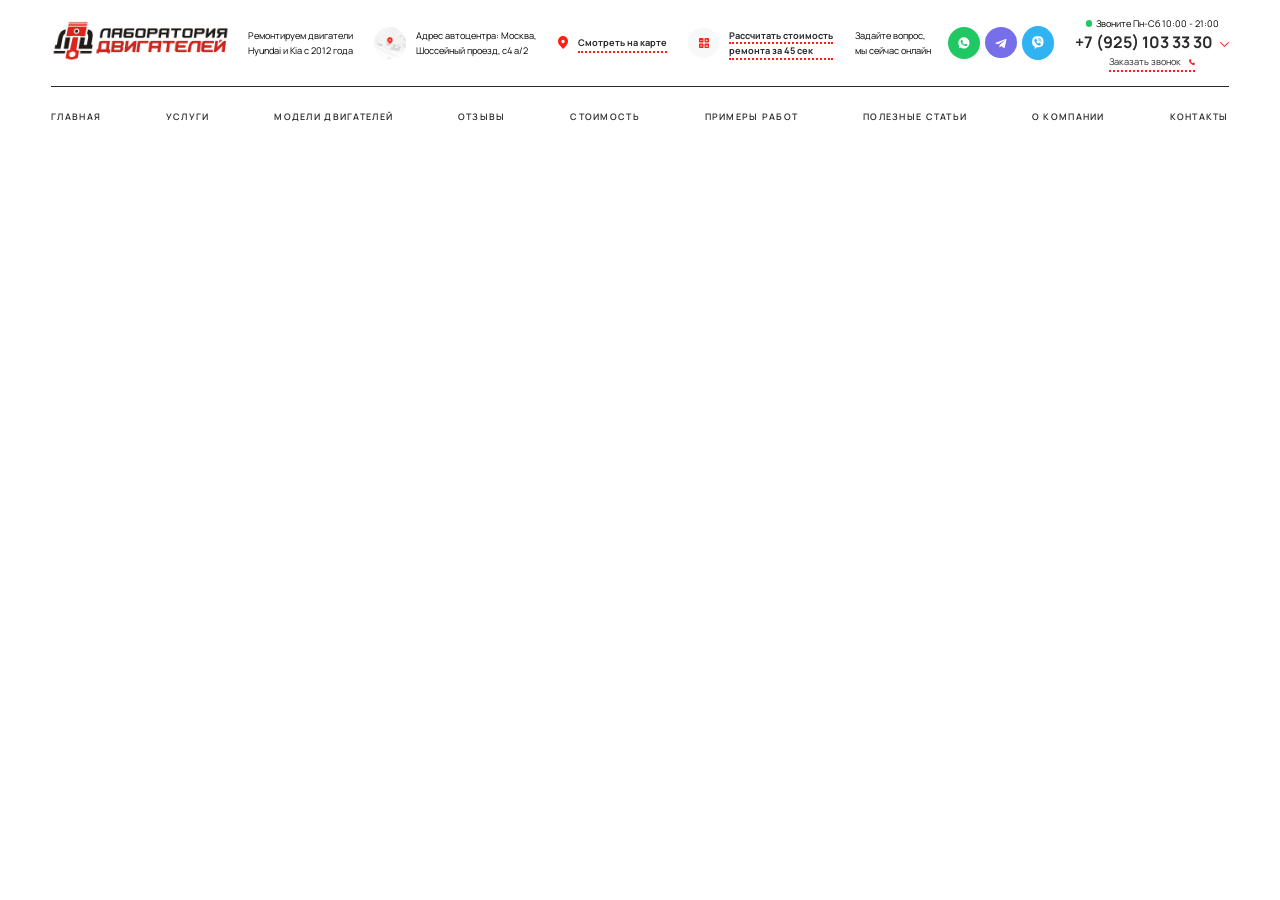
==== src/index.html @ 7bfc5d85 "feat: add header" ====
<!DOCTYPE html>
<html lang="en">
	<head>
		<meta charset="UTF-8" />
		<meta http-equiv="X-UA-Compatible" content="IE=edge" />
		<meta name="viewport" content="width=device-width, initial-scale=1.0" />
		<title>Лаборатория двигателей</title>

		<link rel="preconnect" href="https://fonts.googleapis.com" />
		<link rel="preconnect" href="https://fonts.gstatic.com" crossorigin />
		<link
			href="https://fonts.googleapis.com/css2?family=Manrope:wght@300;400;600;700;800&display=swap"
			rel="stylesheet"
		/>
		<link rel="stylesheet" href="assets/css/styles.css" />
	</head>
	<body>
		<section class="page-wrapper">
			<header class="header">
				<section class="header__top">
					<div class="container">
						<div class="header__top-wrapper">
							<div class="header__logo">
								<a href="/">
									<img src="assets/images/logo.png" alt="Logo" />
								</a>
								<p class="only-desktop">
									Ремонтируем двигатели <br />
									Hyundai и Kia с 2012 года
								</p>
							</div>
							<div class="header__address only-desktop">
								<img src="assets/images/map.png" alt="Address" />
								<p>
									Адрес автоцентра: Москва, <br />
									Шоссейный проезд, с4 а/2
								</p>
							</div>
							<div class="header__map only-desktop">
								<img
									src="assets/images/icons/geolocation.svg"
									alt="Geolocation"
								/>
								<a href="/" class="dots-underline">Смотреть на карте</a>
							</div>
							<div class="header__calculate only-desktop">
								<div>
									<img
										src="assets/images/icons/calculator.svg"
										alt="Calculator"
									/>
								</div>
								<a href="/" class="dots-underline">
									<span class="dots-underline">Рассчитать стоимость</span><br />
									ремонта за 45 сек
								</a>
							</div>
							<div class="header__social only-deskto§">
								<p>
									Задайте вопрос, <br />
									мы сейчас онлайн
								</p>
								<div class="social__links">
									<a href="/" class="social__link social__link-whatsapp">
										<svg
											width="14"
											height="14"
											viewBox="0 0 14 14"
											xmlns="http://www.w3.org/2000/svg"
										>
											<path
												d="M7.17844 0.376953C3.42917 0.376953 0.387085 3.41622 0.387085 7.16203C0.387085 8.66193 0.873029 10.0434 1.69479 11.1683L0.82957 13.7261L3.52794 12.8853C4.58279 13.5563 5.83519 13.9471 7.17844 13.9471C10.9277 13.9471 13.9698 10.9078 13.9698 7.16203C13.9698 3.41622 10.9277 0.376953 7.17844 0.376953ZM10.2877 10.8013C9.05506 11.2946 7.58537 10.817 5.97741 9.59739C4.36945 8.37774 3.31065 6.66075 3.23953 5.38583C3.16842 4.11092 4.20747 3.46754 4.77243 3.47148C5.33739 3.47543 5.95766 5.27926 5.96556 5.55556C5.97346 5.8358 5.27418 6.33314 5.24652 6.56996C5.21887 6.80679 6.19866 7.97513 6.61349 8.2909C7.02436 8.60272 7.87378 9.20268 8.31231 9.14742C8.7469 9.08822 9.0353 8.21591 9.31186 8.16065C9.58841 8.10539 11.0976 8.85534 11.2477 9.04875C11.3979 9.2461 11.3821 10.3671 10.2877 10.8013Z"
											/>
										</svg>
									</a>
									<a href="/" class="social__link social__link-telegram">
										<svg
											width="13"
											height="12"
											viewBox="0 0 13 12"
											xmlns="http://www.w3.org/2000/svg"
										>
											<path
												d="M5.20148 7.81348L4.98922 10.7108C5.29137 10.7108 5.42372 10.5843 5.58104 10.4311L6.99941 9.11012L9.93852 11.2071C10.4779 11.499 10.8575 11.3458 11.0023 10.723L12.9326 1.91417C13.1049 1.14057 12.6454 0.836486 12.121 1.02867L0.779073 5.25914C0.00496463 5.55107 0.0174502 5.97193 0.646725 6.16168L3.54589 7.03988L10.2806 2.93348C10.5978 2.72913 10.8849 2.84104 10.6477 3.04782L5.20148 7.81348Z"
											/>
										</svg>
									</a>
									<a href="/" class="social__link social__link-viber">
										<svg
											width="13"
											height="15"
											viewBox="0 0 13 15"
											fill="none"
											xmlns="http://www.w3.org/2000/svg"
										>
											<path
												d="M7.99669 0.376953H5.15514C2.40441 0.376953 0.185669 2.6213 0.185669 5.40704V7.56279C0.185669 9.50854 1.28855 11.2771 3.02722 12.104V14.5124C3.02722 14.6338 3.13751 14.7453 3.27699 14.7453C3.33213 14.7453 3.39701 14.7224 3.44242 14.6797L5.49574 12.5896H7.99669C10.7507 12.5896 12.9694 10.3453 12.9694 7.55951V5.40376C12.9694 2.6213 10.7507 0.376953 7.99669 0.376953ZM9.86511 9.80385L9.15472 10.5224C8.38919 11.2738 6.42346 10.4109 4.68479 8.62262C2.94612 6.83436 2.17411 4.80986 2.9072 4.05846L3.61759 3.33988C3.90304 3.0741 4.35068 3.08723 4.63289 3.36285L5.66117 4.44565C5.92391 4.73439 5.92391 5.16423 5.63846 5.45298C5.56061 5.53172 5.47303 5.57438 5.37572 5.62032C5.01566 5.73188 4.83076 6.08297 4.91834 6.45046C5.09351 7.2478 6.0861 8.242 6.8419 8.43887C7.19223 8.52746 7.55229 8.32731 7.67231 7.98607C7.79233 7.6317 8.18483 7.43482 8.55786 7.55623C8.66815 7.58904 8.75573 7.66779 8.84332 7.73341L9.87159 8.81621C10.1279 9.07543 10.1279 9.51839 9.86511 9.80385ZM7.21169 3.79269C7.13384 3.79269 7.06897 3.79269 7.00409 3.81566C6.88407 3.83862 6.75432 3.73691 6.74135 3.59581C6.72837 3.45472 6.8192 3.34316 6.94895 3.33004C7.03653 3.30707 7.12411 3.30707 7.21169 3.30707C8.52218 3.30707 9.57317 4.38987 9.59263 5.69579C9.59263 5.78438 9.59263 5.87297 9.56992 5.96156C9.54722 6.08297 9.4499 6.19453 9.30718 6.17156C9.16445 6.14859 9.07687 6.05016 9.09957 5.90578C9.09957 5.82703 9.12228 5.76141 9.12228 5.69579C9.11255 4.65564 8.25944 3.79269 7.21169 3.79269ZM8.63247 5.71547C8.60976 5.83688 8.51245 5.94844 8.36972 5.92547C8.25944 5.9025 8.16212 5.81391 8.16212 5.71547C8.16212 5.19704 7.73719 4.76392 7.22143 4.76392C7.10141 4.78689 6.97166 4.67533 6.95868 4.54408C6.93597 4.42268 7.04626 4.29143 7.16628 4.27831H7.19872C8.0194 4.27831 8.63247 4.91814 8.63247 5.71547ZM10.4457 6.47671C10.423 6.59812 10.303 6.68671 10.183 6.67687C10.063 6.66702 9.9754 6.53249 9.98513 6.41109C9.98513 6.38812 9.98513 6.38812 9.98513 6.37828C10.0403 6.16828 10.063 5.94844 10.063 5.71547C10.063 4.13393 8.78493 2.84114 7.22143 2.84114C7.14358 2.84114 7.0787 2.84114 7.01382 2.84114C6.89381 2.86411 6.76405 2.75255 6.76405 2.6213C6.74135 2.49989 6.85164 2.36864 6.97166 2.36864C7.05924 2.36864 7.14682 2.34568 7.22143 2.34568C9.04767 2.34568 10.5431 3.84847 10.5431 5.70563C10.5333 5.95828 10.5009 6.2339 10.4457 6.47671Z"
											/>
										</svg>
									</a>
								</div>
							</div>
							<div class="header__contacts">
								<p><span></span>Звоните Пн-Сб 10:00 - 21:00</p>
								<div class="header__contacts-phone">
									<a href="tel:+79251033330">+7 (925) 103 33 30</a>
									<button class="header__contacts-dropdown">
										<img
											src="assets/images/icons/dropdown-arrow.svg"
											alt="Dropdown"
										/>
									</button>
								</div>
								<a href="/" class="dots-underline">
									Заказать звонок
									<img src="assets/images/icons/phone.svg" alt="Phone" />
								</a>
							</div>
						</div>
					</div>
				</section>
				<section class="header__bottom">
					<div class="container">
						<nav class="header__nav">
							<ul class="header__menu">
								<li class="header__menu-item">
									<a class="header__menu-link" href="/">Главная</a>
								</li>
								<li class="header__menu-item">
									<a class="header__menu-link" href="/">Услуги</a>
								</li>
								<li class="header__menu-item">
									<a class="header__menu-link" href="/">Модели двигателей</a>
								</li>
								<li class="header__menu-item">
									<a class="header__menu-link" href="/">Отзывы</a>
								</li>
								<li class="header__menu-item">
									<a class="header__menu-link" href="/">Стоимость</a>
								</li>
								<li class="header__menu-item">
									<a class="header__menu-link" href="/">Примеры работ</a>
								</li>
								<li class="header__menu-item">
									<a class="header__menu-link" href="/">Полезные статьи</a>
								</li>
								<li class="header__menu-item">
									<a class="header__menu-link" href="/">О компании</a>
								</li>
								<li class="header__menu-item">
									<a class="header__menu-link" href="/">Контакты</a>
								</li>
							</ul>
						</nav>
					</div>
				</section>
			</header>
		</section>
	</body>
</html>
---- src/assets/css/styles.css ----
:root {
	--dark-color: #2a2a2a;
	--red-color: #fd2016;
	--white-color: #ffffff;
}

* {
	box-sizing: border-box;
}

body {
	margin: 0;
	padding: 0;
	font-size: 16px;
	font-family: 'Manrope', sans-serif;
}

.container {
	max-width: 92vw;
	margin: 0 auto;
}

a {
	text-decoration: none;
	color: var(--dark-color);
}

.dots-underline {
	position: relative;
	width: fit-content;
	height: 100%;
}

.dots-underline:after {
	content: '';
	position: absolute;
	transition: 0.3s ease-in-out;
	inset: 0;
	width: 100%;
	height: 100%;
	border-bottom: 0.17vw dotted var(--red-color);
}

a:hover.dots-underline:after {
	width: 60%;
}

/* Header */
.header {
	background-color: var(--white-color);
}

.header__top-wrapper,
.header__nav {
	padding: 1.25vw 0;
}

.header__top-wrapper {
	display: flex;
	justify-content: space-between;
	align-items: center;
	border-bottom: 0.05vw solid var(--dark-color);
}

.header__logo,
.header__address,
.header__map,
.header__calculate,
.header__social,
.header__contacts {
	display: flex;
	align-items: center;
	font-size: 0.72vw;
	line-height: 1.2vw;
}

.header__logo,
.header__social {
	gap: 1.35vw;
}

.header__address,
.header__map,
.header__calculate {
	gap: 0.8vw;
}

.header__contacts .header__contacts-phone a {
	font-size: 1.25vw;
}

.header__logo a img {
	width: 14vw;
}

.header__address img {
	width: 2.5vw;
}

.header__map img,
.header__calculate div img {
	width: 0.8vw;
}

.header__map a,
.header__calculate a {
	font-weight: 700;
}

.header__contacts {
	display: flex;
	flex-direction: column;
	align-items: center;
	gap: 0.3vw;
}

.header__contacts p {
	margin: 0;
	display: flex;
	gap: 0.3vw;
	align-items: center;
}

.header__contacts p span {
	display: block;
	width: 0.5vw;
	height: 0.5vw;
	border-radius: 50%;
	background-color: #20c863;
	animation: pulse 1s infinite;
}

@keyframes pulse {
	0% {
		opacity: 1;
	}
	50% {
		opacity: 0.5;
	}
	100% {
		opacity: 1;
	}
}

.header__contacts > a {
	display: flex;
	align-items: center;
	gap: 0.6vw;
}

.header__contacts > a img {
	width: 0.5vw;
}

.header__contacts .header__contacts-phone {
	display: flex;
	align-items: center;
	gap: 0.5vw;
	font-weight: 700;
}

.header__contacts .header__contacts-dropdown {
	outline: none;
	border: none;
	background: transparent;
	cursor: pointer;
	margin: 0;
	padding: 0;
}

.header__contacts .header__contacts-dropdown img {
	width: 0.7vw;
	height: 100%;
}

.social__links {
	display: flex;
	align-items: center;
	gap: 0.4vw;
}

.social__link svg {
	fill: var(--white-color);
	width: 0.9vw;
	height: auto;
}

.social__link,
.header__calculate div {
	transition: 0.3s ease-in-out;
	display: flex;
	justify-content: center;
	align-items: center;
	padding: 0.8vw;
	border-radius: 50%;
}

.header__calculate div {
	background-color: #f8f8f8;
}

.social__link-whatsapp:hover {
	background-color: #40ad6c;
}

.social__link-whatsapp {
	background-color: #20c863;
}

.social__link-viber:hover {
	background-color: #2f95c8;
}

.social__link-viber {
	background-color: #2fb3f3;
}

.social__link-telegram:hover {
	background-color: #6059c3;
}

.social__link-telegram {
	background-color: #776ee9;
}

.header__menu {
	display: flex;
	justify-content: space-between;
	align-items: center;
	margin: 0;
	padding: 0;
	list-style: none;
}

.header__menu-link {
	text-transform: uppercase;
	font-size: 0.7vw;
	font-weight: 600;
	letter-spacing: 0.1vw;
	transition: 0.3s ease-in-out;
	color: var(--dark-color);
}

.header__menu-link:hover {
	color: var(--red-color);
}

@media screen and (max-width: 768px) {
	.only-desktop {
		display: none;
	}
}
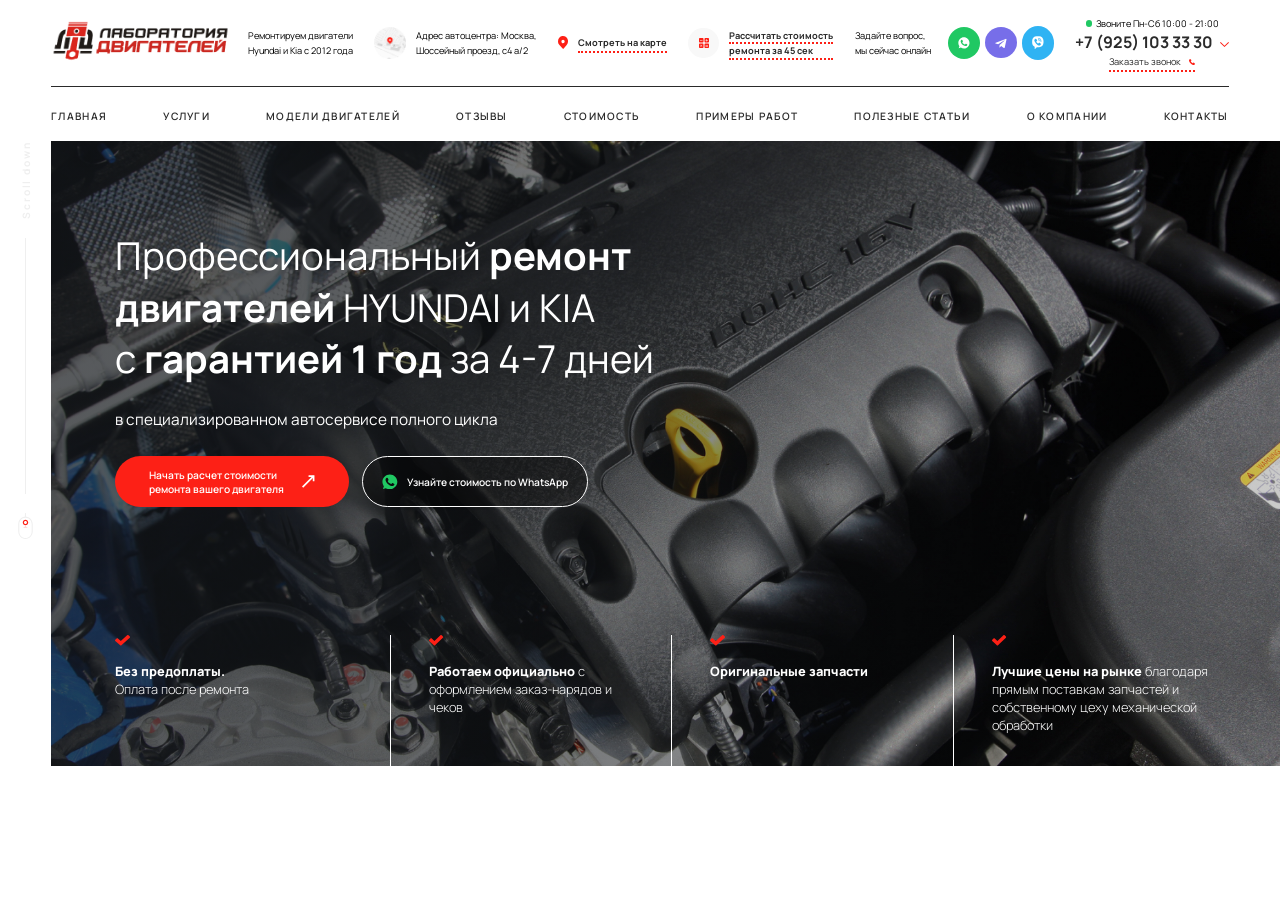
==== commit 55ed86a6: "feat: add hero, advantages" ====
--- a/src/index.html
+++ b/src/index.html
@@ -155,6 +155,94 @@
 					</div>
 				</section>
 			</header>
+			<main class="main">
+				<section class="hero">
+					<div class="hero__left">
+						<p>Scroll down</p>
+						<span></span>
+						<div class="hero__left-img">
+							<img src="assets/images/icons/mouse.svg" alt="Mouse" />
+						</div>
+					</div>
+					<div class="hero__right">
+						<div class="container">
+							<div class="hero__wrapper">
+								<h2 class="hero__title">
+									Профессиональный <span>ремонт <br />двигателей</span> HYUNDAI
+									и KIA<br />
+									с <span>гарантией 1 год</span> за 4-7 дней
+								</h2>
+								<p class="hero__subtitle">
+									в специализированном автосервисе полного цикла
+								</p>
+								<div class="hero__btns">
+									<a class="btn hero__btn" href="/">
+										Начать расчет стоимости <br />
+										ремонта вашего двигателя
+										<img src="assets/images/icons/arrow.svg" alt="Arrow" />
+									</a>
+									<a class="btn hero__btn" href="/">
+										<svg
+											width="14"
+											height="14"
+											class="hero__btn-whatsapp"
+											viewBox="0 0 14 14"
+											xmlns="http://www.w3.org/2000/svg"
+										>
+											<path
+												d="M7.17844 0.376953C3.42917 0.376953 0.387085 3.41622 0.387085 7.16203C0.387085 8.66193 0.873029 10.0434 1.69479 11.1683L0.82957 13.7261L3.52794 12.8853C4.58279 13.5563 5.83519 13.9471 7.17844 13.9471C10.9277 13.9471 13.9698 10.9078 13.9698 7.16203C13.9698 3.41622 10.9277 0.376953 7.17844 0.376953ZM10.2877 10.8013C9.05506 11.2946 7.58537 10.817 5.97741 9.59739C4.36945 8.37774 3.31065 6.66075 3.23953 5.38583C3.16842 4.11092 4.20747 3.46754 4.77243 3.47148C5.33739 3.47543 5.95766 5.27926 5.96556 5.55556C5.97346 5.8358 5.27418 6.33314 5.24652 6.56996C5.21887 6.80679 6.19866 7.97513 6.61349 8.2909C7.02436 8.60272 7.87378 9.20268 8.31231 9.14742C8.7469 9.08822 9.0353 8.21591 9.31186 8.16065C9.58841 8.10539 11.0976 8.85534 11.2477 9.04875C11.3979 9.2461 11.3821 10.3671 10.2877 10.8013Z"
+											/>
+										</svg>
+										Узнайте стоимость по WhatsApp
+									</a>
+								</div>
+
+								<ul class="hero__advantages">
+									<li class="hero__advantage">
+										<img
+											src="assets/images/icons/checkmark.svg"
+											alt="CheckMark"
+										/>
+										<p class="hero__advantage-text">
+											<span>Без предоплаты.</span><br />Оплата после ремонта
+										</p>
+									</li>
+									<li class="hero__advantage">
+										<img
+											src="assets/images/icons/checkmark.svg"
+											alt="CheckMark"
+										/>
+										<p class="hero__advantage-text">
+											<span>Работаем официально</span> с оформлением
+											заказ-нарядов и чеков
+										</p>
+									</li>
+									<li class="hero__advantage">
+										<img
+											src="assets/images/icons/checkmark.svg"
+											alt="CheckMark"
+										/>
+										<p class="hero__advantage-text">
+											<span>Оригинальные запчасти</span>
+										</p>
+									</li>
+									<li class="hero__advantage">
+										<img
+											src="assets/images/icons/checkmark.svg"
+											alt="CheckMark"
+										/>
+										<p class="hero__advantage-text">
+											<span>Лучшие цены на рынке</span> благодаря прямым
+											поставкам запчастей и собственному цеху механической
+											обработки
+										</p>
+									</li>
+								</ul>
+							</div>
+						</div>
+					</div>
+				</section>
+			</main>
 		</section>
 	</body>
 </html>
--- a/src/assets/css/styles.css
+++ b/src/assets/css/styles.css
@@ -45,6 +45,23 @@
 	width: 60%;
 }
 
+.btn {
+	display: inline-block;
+	font-weight: 600;
+	font-size: 0.8vw;
+	height: inherit;
+	padding: 1.3vw 2.6vw;
+	background-color: var(--red-color);
+	color: var(--white-color);
+	border-radius: 2.5vw;
+	border: 1px solid transparent;
+	transition: 0.3s ease-in-out;
+}
+
+.btn:hover {
+	background-color: #d42118;
+}
+
 /* Header */
 .header {
 	background-color: var(--white-color);
@@ -234,7 +251,7 @@
 
 .header__menu-link {
 	text-transform: uppercase;
-	font-size: 0.7vw;
+	font-size: 0.8vw;
 	font-weight: 600;
 	letter-spacing: 0.1vw;
 	transition: 0.3s ease-in-out;
@@ -250,3 +267,214 @@
 		display: none;
 	}
 }
+
+/* Main */
+
+/* Hero */
+.hero {
+	display: flex;
+	justify-content: space-between;
+}
+
+.hero__left {
+	width: calc(100vw - 96vw);
+	display: flex;
+	flex-direction: column;
+	align-items: center;
+	gap: 1.5vw;
+}
+
+.hero__left p {
+	font-size: 0.8vw;
+	letter-spacing: 0.15vw;
+	font-weight: 700;
+	color: #efefef;
+	writing-mode: vertical-lr;
+	transform: rotateZ(180deg);
+}
+
+.hero__left > span {
+	height: 20vw;
+	width: 0.1vw;
+	background-color: #efefef;
+}
+
+.hero__left-img {
+	position: relative;
+}
+
+.hero__left img {
+	width: 1.2vw;
+	height: auto;
+}
+
+.hero__left-img::before {
+	content: '';
+	display: block;
+	position: absolute;
+	background: #000;
+	background: url('../images/icons/mouse-scroll.svg');
+	background-size: contain;
+	top: 0.8vw;
+	left: 0.6vw;
+	transform: translate(-50%, -50%);
+	width: 0.6vw;
+	height: 0.6vw;
+	z-index: 10;
+	animation: mouseScroll 2.5s infinite;
+}
+
+@keyframes mouseScroll {
+	0% {
+		top: 0.8vw;
+	}
+	50% {
+		top: 1.5vw;
+	}
+	100% {
+		top: 0.8vw;
+	}
+}
+
+.hero__right {
+	width: 96vw;
+	height: auto;
+	background: url('../images/bg.jpg');
+	background-attachment: center center;
+	background-repeat: no-repeat;
+	background-size: 100% 100%;
+	background-position: 50% 50%;
+	padding-top: 7vw;
+	padding-left: 5vw;
+	padding-right: 4vw;
+	position: relative;
+}
+
+.hero__right::before {
+	content: '';
+	position: absolute;
+	width: 100%;
+	height: 100%;
+	top: 0;
+	left: 0;
+	background: linear-gradient(
+		270deg,
+		rgba(22, 26, 30, 0) 0%,
+		rgba(22, 26, 30, 0.6375) 79.17%
+	);
+	z-index: 5;
+}
+
+.hero__wrapper {
+	position: relative;
+	z-index: 10;
+	color: var(--white-color);
+}
+
+.hero__title {
+	font-size: 3vw;
+	line-height: 4vw;
+	font-weight: 400;
+	margin: 0;
+}
+
+.hero__title span {
+	font-weight: 700;
+}
+
+.hero__subtitle {
+	font-size: 1.2vw;
+	margin-top: 2vw;
+}
+
+.hero__btns {
+	display: flex;
+	align-items: center;
+	height: 4vw;
+	margin-top: 2vw;
+	margin-bottom: 10vw;
+	gap: 1vw;
+}
+
+.hero__btn {
+	display: flex;
+	justify-content: center;
+	align-items: center;
+	gap: 0.7vw;
+}
+
+.hero__btn:nth-child(1) {
+	gap: 1.4vw;
+}
+
+.hero__btn:nth-child(1) img {
+	transition: 0.3s ease-in-out;
+	width: 1vw;
+	height: auto;
+}
+
+.hero__btn:nth-child(1):hover img {
+	transform: rotateZ(45deg);
+}
+
+.hero__btn:nth-child(2) {
+	padding: 1.3vw 1.5vw;
+	background-color: rgba(0, 0, 0, 0.45);
+	border-color: var(--white-color);
+}
+
+.hero__btn:nth-child(2):hover {
+	background-color: var(--white-color);
+	color: var(--dark-color);
+}
+
+.hero__btn-whatsapp {
+	width: 1.2vw;
+	height: auto;
+	fill: #20c863;
+}
+
+.hero__advantages {
+	display: -webkit-flex;
+	display: -ms-flexbox;
+	display: flex;
+	justify-content: space-between;
+	list-style: none;
+	margin: 0;
+	padding: 0;
+}
+
+.hero__advantage {
+	width: calc(100vw / 4);
+	padding: 0 3vw 2.5vw 3vw;
+	display: flex;
+	flex-direction: column;
+	align-items: start;
+	justify-content: start;
+	gap: 1.2vw;
+	border-right: 0.05vw solid var(--white-color);
+}
+
+.hero__advantage:first-child {
+	padding: 0 3vw 2.5vw 0;
+}
+
+.hero__advantage:last-child {
+	padding: 0 0vw 2.5vw 3vw;
+	border-right: none;
+}
+
+.hero__advantage img {
+	width: 1.2vw;
+	height: auto;
+}
+
+.hero__advantage-text {
+	margin: 0;
+	font-weight: 300;
+	font-size: 1vw;
+}
+
+.hero__advantage-text span {
+	font-weight: 800;
+}
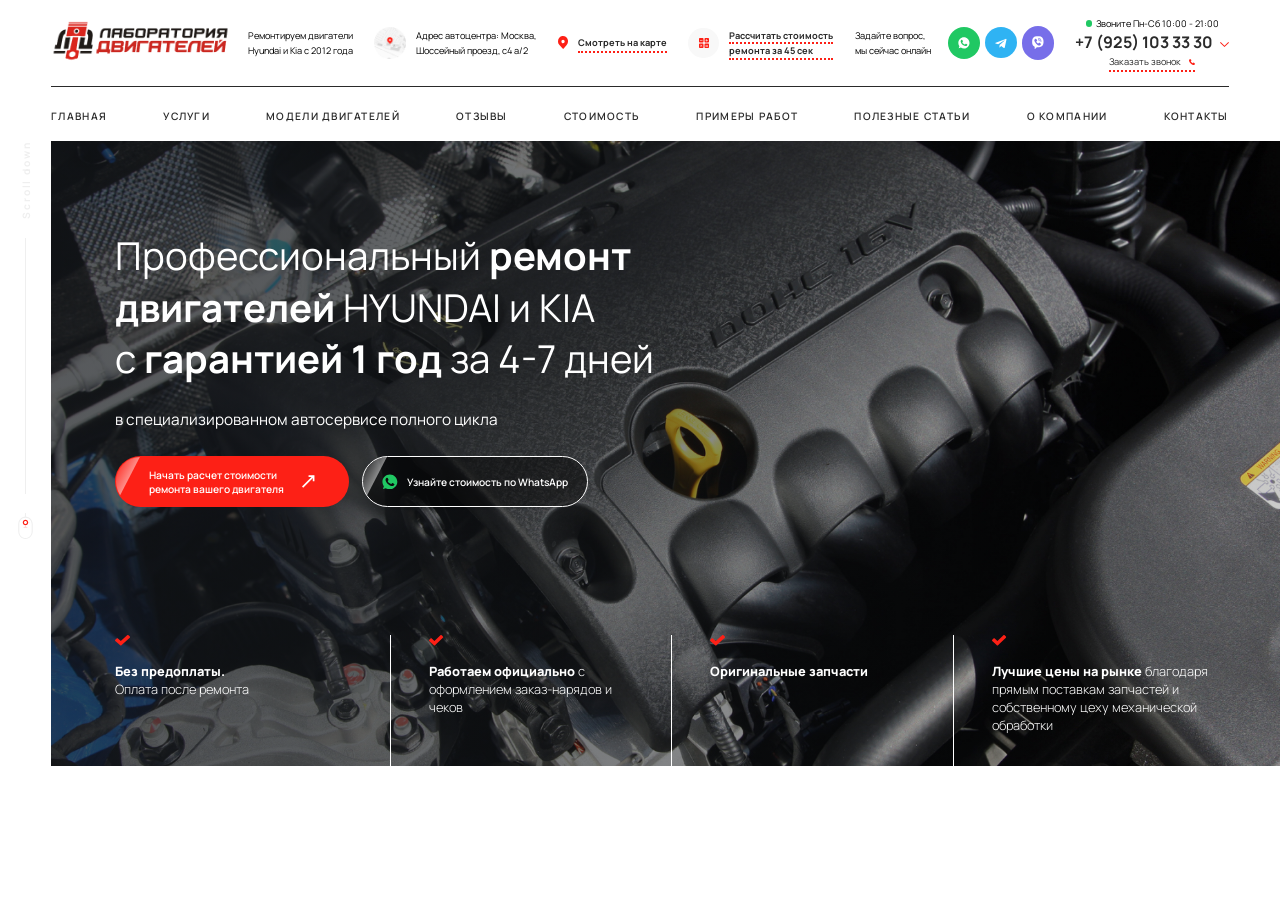
==== commit 99c5c034: "feat: add call popup, popup map" ====
--- a/src/index.html
+++ b/src/index.html
@@ -1,5 +1,5 @@
 <!DOCTYPE html>
-<html lang="en">
+<html>
 	<head>
 		<meta charset="UTF-8" />
 		<meta http-equiv="X-UA-Compatible" content="IE=edge" />
@@ -14,6 +14,7 @@
 		/>
 		<link rel="stylesheet" href="assets/css/styles.css" />
 	</head>
+
 	<body>
 		<section class="page-wrapper">
 			<header class="header">
@@ -41,7 +42,29 @@
 									src="assets/images/icons/geolocation.svg"
 									alt="Geolocation"
 								/>
-								<a href="/" class="dots-underline">Смотреть на карте</a>
+								<a id="mapBtn" class="dots-underline">Смотреть на карте</a>
+								<div class="header__map-widget" id="map">
+									<div class="widget__header">
+										<span id="mapCloseBtn">
+											<svg
+												width="20"
+												height="20"
+												viewBox="0 0 20 20"
+												xmlns="http://www.w3.org/2000/svg"
+											>
+												<path
+													fill-rule="evenodd"
+													clip-rule="evenodd"
+													d="M9.99992 12.2528L2.481 19.9998L0 17.4436L7.51892 9.69651L0.589098 2.55644L3.07009 0.000175111L9.99992 7.14025L16.9299 0L19.4109 2.55627L12.4809 9.69651L20 17.4437L17.519 20L9.99992 12.2528Z"
+												/>
+											</svg>
+										</span>
+									</div>
+									<iframe
+										src="https://yandex.ru/map-widget/v1/?um=constructor%3Aea94e3aef2bd9eeb8f4df17bbbcf321e03212c43d3617fabdc70cd99a6b3a6f3&amp;source=constructor"
+										frameborder="0"
+									></iframe>
+								</div>
 							</div>
 							<div class="header__calculate only-desktop">
 								<div>
@@ -55,13 +78,17 @@
 									ремонта за 45 сек
 								</a>
 							</div>
-							<div class="header__social only-deskto§">
+							<div class="header__social only-desktop">
 								<p>
 									Задайте вопрос, <br />
 									мы сейчас онлайн
 								</p>
-								<div class="social__links">
-									<a href="/" class="social__link social__link-whatsapp">
+								<div class="social__links only-desktop">
+									<a
+										href="https://www.whatsapp.com/?lang=ru"
+										target="_blank"
+										class="social__link social__link-whatsapp"
+									>
 										<svg
 											width="14"
 											height="14"
@@ -73,7 +100,11 @@
 											/>
 										</svg>
 									</a>
-									<a href="/" class="social__link social__link-telegram">
+									<a
+										href="https://web.telegram.org/"
+										class="social__link social__link-telegram"
+										target="_blank"
+									>
 										<svg
 											width="13"
 											height="12"
@@ -85,7 +116,11 @@
 											/>
 										</svg>
 									</a>
-									<a href="/" class="social__link social__link-viber">
+									<a
+										href="https://www.viber.com/ru/"
+										class="social__link social__link-viber"
+										target="_blank"
+									>
 										<svg
 											width="13"
 											height="15"
@@ -104,14 +139,14 @@
 								<p><span></span>Звоните Пн-Сб 10:00 - 21:00</p>
 								<div class="header__contacts-phone">
 									<a href="tel:+79251033330">+7 (925) 103 33 30</a>
-									<button class="header__contacts-dropdown">
+									<button class="header__contacts-dropdown only-desktop">
 										<img
 											src="assets/images/icons/dropdown-arrow.svg"
 											alt="Dropdown"
 										/>
 									</button>
 								</div>
-								<a href="/" class="dots-underline">
+								<a id="callPopupBtn" class="dots-underline">
 									Заказать звонок
 									<img src="assets/images/icons/phone.svg" alt="Phone" />
 								</a>
@@ -181,7 +216,11 @@
 										ремонта вашего двигателя
 										<img src="assets/images/icons/arrow.svg" alt="Arrow" />
 									</a>
-									<a class="btn hero__btn" href="/">
+									<a
+										class="btn hero__btn"
+										href="https://www.viber.com/ru/"
+										target="_blank"
+									>
 										<svg
 											width="14"
 											height="14"
@@ -243,6 +282,63 @@
 					</div>
 				</section>
 			</main>
+
+			<div id="callPopup" class="call-popup">
+				<div class="call-popup__form">
+					<div class="call-popup__close">
+						<span id="callPopupCloseBtn">
+							<svg
+								width="20"
+								height="20"
+								viewBox="0 0 20 20"
+								xmlns="http://www.w3.org/2000/svg"
+							>
+								<path
+									fill-rule="evenodd"
+									clip-rule="evenodd"
+									d="M9.99992 12.2528L2.481 19.9998L0 17.4436L7.51892 9.69651L0.589098 2.55644L3.07009 0.000175111L9.99992 7.14025L16.9299 0L19.4109 2.55627L12.4809 9.69651L20 17.4437L17.519 20L9.99992 12.2528Z"
+								/>
+							</svg>
+						</span>
+					</div>
+					<h2 class="call-popup__title">Быстро оставить заявку</h2>
+					<p class="call-popup__description">
+						Введите номер — позвоним вам в течение 5-10 минут в рабочее время
+					</p>
+					<label for="phone">Введите ваш номер телефона</label>
+					<input
+						type="text"
+						name="phone"
+						placeholder="+ 7 (_ _ _) _ _ _ - _ _ - _ _"
+						class="form-input call-popup__input"
+						maxlength="18"
+					/>
+					<button class="btn call-popup__btn">Перезвоните мне</button>
+					<div class="call-popup__policy">
+						<label class="custom">
+							<input type="checkbox" name="checkbox" />
+							<span class="custom__checkbox">
+								<svg
+									width="14"
+									height="10"
+									viewBox="0 0 14 10"
+									xmlns="http://www.w3.org/2000/svg"
+								>
+									<path
+										d="M12.9648 1.32713L11.8016 0.223256C11.6448 0.0744186 11.4487 0 11.2265 0C11.0044 0 10.8083 0.0744186 10.6515 0.223256L5.05782 5.53178L2.56158 3.15039C2.40475 3.00155 2.20871 2.92713 1.98653 2.92713C1.76436 2.92713 1.56832 3.00155 1.41149 3.15039L0.248317 4.25426C0.0784158 4.4031 0 4.58915 0 4.8C0 5.01085 0.0784158 5.1969 0.235248 5.34574L3.3196 8.27287L4.48277 9.37674C4.6396 9.52558 4.83564 9.6 5.05782 9.6C5.28 9.6 5.47604 9.52558 5.63287 9.37674L6.79604 8.27287L12.9648 2.4186C13.1216 2.26977 13.2 2.08372 13.2 1.87287C13.2 1.66202 13.1216 1.47597 12.9648 1.32713Z"
+									/>
+								</svg>
+							</span>
+						</label>
+						<p>
+							Нажимая кнопку вы соглашаетесь с условиями
+							<a href="/">Политики конфиденциальности</a>
+						</p>
+					</div>
+				</div>
+			</div>
 		</section>
+
+		<script src="assets/js/main.js"></script>
 	</body>
 </html>
--- a/src/assets/css/styles.css
+++ b/src/assets/css/styles.css
@@ -23,6 +23,7 @@
 a {
 	text-decoration: none;
 	color: var(--dark-color);
+	cursor: pointer;
 }
 
 .dots-underline {
@@ -45,21 +46,108 @@
 	width: 60%;
 }
 
-.btn {
+.btn,
+.form-input {
 	display: inline-block;
-	font-weight: 600;
 	font-size: 0.8vw;
 	height: inherit;
 	padding: 1.3vw 2.6vw;
+	color: var(--white-color);
+	background-color: transparent;
+	border-radius: 2.5vw;
+	border: 0.1vw solid transparent;
+	transition: 0.3s ease-in-out;
+	position: relative;
+	outline: none;
+	overflow: hidden;
+}
+
+.btn {
+	font-weight: 600;
 	background-color: var(--red-color);
-	color: var(--white-color);
-	border-radius: 2.5vw;
-	border: 1px solid transparent;
-	transition: 0.3s ease-in-out;
+	cursor: pointer;
+}
+
+.btn::after {
+	content: '';
+	position: absolute;
+	top: 0;
+	left: 0;
+	width: 4.5vw;
+	height: 4.5vw;
+	background: url('../images/icons/button-blick.svg');
+	background-size: contain;
+	background-repeat: no-repeat;
+	background-position: center center;
+	transform: translateX(-50%);
+	animation: btnBlick 5s infinite;
+	transition: 0.3s ease-in-out;
+}
+
+@keyframes btnBlick {
+	0% {
+		left: -2vw;
+	}
+	100% {
+		left: calc(100% + 2vw);
+	}
 }
 
 .btn:hover {
 	background-color: #d42118;
+}
+
+.btn:hover::after {
+	animation-play-state: paused;
+	opacity: 0;
+}
+
+input[type='checkbox'] {
+	visibility: hidden;
+	width: 1vw;
+	height: 1vw;
+}
+
+.custom {
+	position: relative;
+}
+
+.custom__checkbox {
+	position: absolute;
+	top: 0;
+	left: 0;
+	height: 1vw;
+	width: 1vw;
+	background-color: transparent;
+	border: 0.1vw solid var(--red-color);
+	border-radius: 0.3vw;
+	display: flex;
+	justify-content: center;
+	align-items: center;
+	transition: 0.2s ease-in-out;
+	cursor: pointer;
+}
+
+.custom__checkbox svg {
+	opacity: 0;
+	visibility: hidden;
+	fill: var(--white-color);
+	width: 0.45vw;
+	height: 0.45vw;
+	transition: 0.2s ease-in-out;
+}
+
+input[type='checkbox']:checked ~ .custom__checkbox {
+	background-color: var(--red-color);
+}
+
+input[type='checkbox']:checked ~ .custom__checkbox svg {
+	opacity: 1;
+	visibility: visible;
+}
+
+.overflow-hidden {
+	overflow: hidden;
 }
 
 /* Header */
@@ -102,8 +190,89 @@
 	gap: 0.8vw;
 }
 
+.header__map {
+	position: relative;
+}
+
+.header__map a:hover ~ .header__map-widget,
+.header__map-widget:hover {
+	opacity: 1;
+	visibility: visible;
+}
+
+.header__map-widget {
+	position: absolute;
+	top: 1vw;
+	left: -2vw;
+	width: 23vw;
+	height: 15vw;
+	z-index: 100;
+	opacity: 0;
+	visibility: hidden;
+	transition: 0.3s ease-in-out;
+}
+
+.header__map-widget.active {
+	inset: 0;
+	opacity: 1;
+	visibility: visible;
+}
+
+.header__map-widget.active {
+	width: 100vw;
+	height: 100vh;
+}
+
+.header__map-widget.active .widget__header {
+	width: 100vw;
+	display: flex;
+}
+
+.header__map-widget .widget__header {
+	width: 23vw;
+	justify-content: flex-end;
+	align-items: center;
+	padding: 0.7vw;
+	background-color: var(--white-color);
+	display: none;
+}
+
+.header__map-widget .widget__header.active {
+	display: block;
+}
+
+.header__map-widget .widget__header span {
+	cursor: pointer;
+}
+
+.header__map-widget .widget__header span svg {
+	transition: 0.3s ease-in-out;
+	fill: var(--dark-color);
+	width: 1vw;
+	height: 1vw;
+}
+
+.header__map-widget .widget__header span:hover svg {
+	fill: var(--red-color);
+}
+
+.header__map-widget iframe {
+	width: 23vw;
+	height: 15vw;
+}
+
+.header__map-widget.active iframe {
+	width: 100vw;
+	height: 100vh;
+}
+
 .header__contacts .header__contacts-phone a {
 	font-size: 1.25vw;
+	transition: 0.3s ease-in-out;
+}
+
+.header__contacts .header__contacts-phone a:hover {
+	color: var(--red-color);
 }
 
 .header__logo a img {
@@ -224,19 +393,19 @@
 	background-color: #20c863;
 }
 
+.social__link-telegram:hover {
+	background-color: #2f95c8;
+}
+
+.social__link-telegram {
+	background-color: #2fb3f3;
+}
+
 .social__link-viber:hover {
-	background-color: #2f95c8;
+	background-color: #6059c3;
 }
 
 .social__link-viber {
-	background-color: #2fb3f3;
-}
-
-.social__link-telegram:hover {
-	background-color: #6059c3;
-}
-
-.social__link-telegram {
 	background-color: #776ee9;
 }
 
@@ -343,7 +512,7 @@
 	background-attachment: center center;
 	background-repeat: no-repeat;
 	background-size: 100% 100%;
-	background-position: 50% 50%;
+	background-position: center center;
 	padding-top: 7vw;
 	padding-left: 5vw;
 	padding-right: 4vw;
@@ -478,3 +647,128 @@
 .hero__advantage-text span {
 	font-weight: 800;
 }
+
+/* Call Popup */
+.call-popup {
+	position: fixed;
+	top: 0;
+	left: 0;
+	width: 100vw;
+	height: 100vh;
+	background-color: rgba(0, 0, 0, 0.45);
+	z-index: 200;
+	display: flex;
+	justify-content: center;
+	align-items: center;
+	opacity: 0;
+	visibility: hidden;
+	transition: 0.3s ease-in-out;
+}
+
+.call-popup.active {
+	opacity: 1;
+	visibility: visible;
+}
+
+.call-popup__close {
+	width: 100%;
+	display: flex;
+	justify-content: flex-end;
+}
+
+.call-popup__close span {
+	cursor: pointer;
+}
+
+.call-popup__close span svg {
+	transition: 0.3s ease-in-out;
+	fill: var(--white-color);
+	width: 1vw;
+	height: 1vw;
+}
+
+.call-popup__close span:hover svg {
+	fill: var(--red-color);
+}
+
+.call-popup__form {
+	padding: 2.5vw 3vw 3vw;
+	background: url('../images/call-form-bg.jpg');
+	color: var(--white-color);
+	display: flex;
+	justify-content: center;
+	align-items: center;
+	flex-direction: column;
+}
+
+.call-popup__title {
+	margin: 0;
+	font-weight: 400;
+	font-size: 2vw;
+	text-align: center;
+	max-width: 20vw;
+}
+
+.call-popup__description {
+	max-width: 18vw;
+	text-align: center;
+	font-size: 1vw;
+	margin-top: 1vw;
+	margin-bottom: 2vw;
+}
+
+.call-popup__form label {
+	font-size: 0.75vw;
+	margin-bottom: 0.7vw;
+}
+
+.call-popup__input {
+	width: 20vw;
+	font-size: 1vw;
+	color: var(--dark-color);
+	display: block;
+	background-color: var(--white-color);
+	padding: 1.3vw 2vw;
+	margin-bottom: 1.5vw;
+	transition: 0.3s ease-in-out;
+	border-width: 0.15vw;
+}
+
+.call-popup__input:focus {
+	border-color: var(--red-color);
+}
+
+.call-popup__input::placeholder {
+	color: #b0b0b1;
+}
+
+.call-popup__input:disabled {
+	background-color: #ccc;
+}
+
+.call-popup__btn {
+	width: 20vw;
+}
+
+.call-popup__policy {
+	max-width: 20vw;
+	display: flex;
+	align-items: center;
+	gap: 0.5vw;
+}
+
+.call-popup__policy p {
+	font-size: 0.75vw;
+}
+
+.call-popup__policy p a {
+	color: var(--red-color);
+}
+
+.call-popup__policy p a:hover {
+	text-decoration: underline;
+}
+
+.call-popup__policy .custom__checkbox {
+	top: 25%;
+}
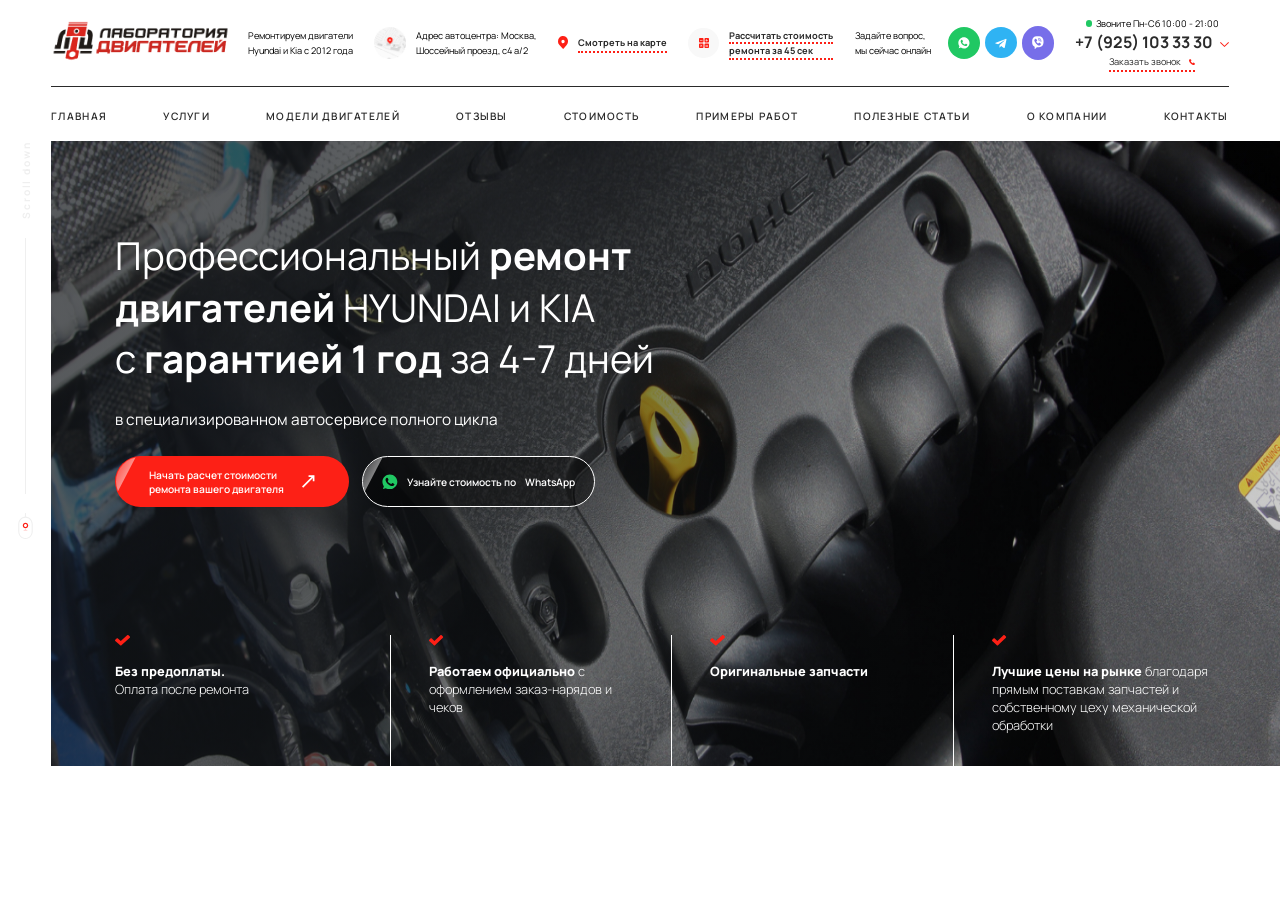
==== commit 12775b53: "feat: add adaptive, burger menu, add success popup" ====
--- a/src/index.html
+++ b/src/index.html
@@ -18,7 +18,7 @@
 	<body>
 		<section class="page-wrapper">
 			<header class="header">
-				<section class="header__top">
+				<section class="header__top" id="mobileNav">
 					<div class="container">
 						<div class="header__top-wrapper">
 							<div class="header__logo">
@@ -151,18 +151,42 @@
 									<img src="assets/images/icons/phone.svg" alt="Phone" />
 								</a>
 							</div>
+							<div id="burger" class="burger">
+								<svg
+									width="15"
+									height="14"
+									viewBox="0 0 15 14"
+									xmlns="http://www.w3.org/2000/svg"
+								>
+									<rect width="14.75" height="2.26923" />
+									<rect y="11.3457" width="14.75" height="2.26923" />
+									<rect y="5.67383" width="14.75" height="2.26923" />
+								</svg>
+							</div>
 						</div>
 					</div>
 				</section>
-				<section class="header__bottom">
+				<section class="header__bottom" id="mobileMenu">
 					<div class="container">
 						<nav class="header__nav">
 							<ul class="header__menu">
-								<li class="header__menu-item">
+								<li class="header__menu-item only-desktop">
 									<a class="header__menu-link" href="/">Главная</a>
 								</li>
 								<li class="header__menu-item">
 									<a class="header__menu-link" href="/">Услуги</a>
+									<ul class="submenu header__menu-submenu only-mobile">
+										<li class="submenu__item">
+											<a href="/" class="submenu__link">
+												Ремонт дивгателей KIA
+											</a>
+										</li>
+										<li class="submenu__item">
+											<a href="/" class="submenu__link">
+												Ремонт двигателей HYundai
+											</a>
+										</li>
+									</ul>
 								</li>
 								<li class="header__menu-item">
 									<a class="header__menu-link" href="/">Модели двигателей</a>
@@ -184,6 +208,76 @@
 								</li>
 								<li class="header__menu-item">
 									<a class="header__menu-link" href="/">Контакты</a>
+								</li>
+								<li class="header__menu-item only-mobile flex address">
+									<img src="assets/images/map.png" alt="Address" />
+									<p>
+										Адрес автоцентра: <br />
+										<a href="/" class="dots-underline"
+											>Шоссейный проезд, с4 а/2</a
+										>
+									</p>
+								</li>
+								<li class="header__menu-item only-mobile flex calculate">
+									<div>
+										<img
+											src="assets/images/icons/calculator.svg"
+											alt="Calculator"
+										/>
+									</div>
+									<p>
+										Рассчитать стоимость ремонта<br />
+										<a href="/" class="dots-underline">за 45 сек</a>
+									</p>
+								</li>
+								<li class="header__menu-item only-mobile flex social">
+									<img
+										src="assets/images/icons/person-mobile.jpg"
+										alt="Person"
+									/>
+									<div class="header__menu-item__content">
+										<p>
+											Есть вопрос?<br />
+											<span
+												>Задайте его нашему<br />
+												мастеру онлайн</span
+											>
+										</p>
+										<div class="social__links">
+											<a
+												href="https://web.telegram.org/"
+												class="social__link social__link-telegram"
+												target="_blank"
+											>
+												<svg
+													width="13"
+													height="12"
+													viewBox="0 0 13 12"
+													xmlns="http://www.w3.org/2000/svg"
+												>
+													<path
+														d="M5.20148 7.81348L4.98922 10.7108C5.29137 10.7108 5.42372 10.5843 5.58104 10.4311L6.99941 9.11012L9.93852 11.2071C10.4779 11.499 10.8575 11.3458 11.0023 10.723L12.9326 1.91417C13.1049 1.14057 12.6454 0.836486 12.121 1.02867L0.779073 5.25914C0.00496463 5.55107 0.0174502 5.97193 0.646725 6.16168L3.54589 7.03988L10.2806 2.93348C10.5978 2.72913 10.8849 2.84104 10.6477 3.04782L5.20148 7.81348Z"
+													/>
+												</svg>
+											</a>
+											<a
+												href="https://www.whatsapp.com/?lang=ru"
+												target="_blank"
+												class="social__link social__link-whatsapp"
+											>
+												<svg
+													width="14"
+													height="14"
+													viewBox="0 0 14 14"
+													xmlns="http://www.w3.org/2000/svg"
+												>
+													<path
+														d="M7.17844 0.376953C3.42917 0.376953 0.387085 3.41622 0.387085 7.16203C0.387085 8.66193 0.873029 10.0434 1.69479 11.1683L0.82957 13.7261L3.52794 12.8853C4.58279 13.5563 5.83519 13.9471 7.17844 13.9471C10.9277 13.9471 13.9698 10.9078 13.9698 7.16203C13.9698 3.41622 10.9277 0.376953 7.17844 0.376953ZM10.2877 10.8013C9.05506 11.2946 7.58537 10.817 5.97741 9.59739C4.36945 8.37774 3.31065 6.66075 3.23953 5.38583C3.16842 4.11092 4.20747 3.46754 4.77243 3.47148C5.33739 3.47543 5.95766 5.27926 5.96556 5.55556C5.97346 5.8358 5.27418 6.33314 5.24652 6.56996C5.21887 6.80679 6.19866 7.97513 6.61349 8.2909C7.02436 8.60272 7.87378 9.20268 8.31231 9.14742C8.7469 9.08822 9.0353 8.21591 9.31186 8.16065C9.58841 8.10539 11.0976 8.85534 11.2477 9.04875C11.3979 9.2461 11.3821 10.3671 10.2877 10.8013Z"
+													/>
+												</svg>
+											</a>
+										</div>
+									</div>
 								</li>
 							</ul>
 						</nav>
@@ -192,7 +286,7 @@
 			</header>
 			<main class="main">
 				<section class="hero">
-					<div class="hero__left">
+					<div class="hero__left only-desktop">
 						<p>Scroll down</p>
 						<span></span>
 						<div class="hero__left-img">
@@ -214,7 +308,11 @@
 									<a class="btn hero__btn" href="/">
 										Начать расчет стоимости <br />
 										ремонта вашего двигателя
-										<img src="assets/images/icons/arrow.svg" alt="Arrow" />
+										<img
+											src="assets/images/icons/arrow.svg"
+											alt="Arrow"
+											class="only-desktop"
+										/>
 									</a>
 									<a
 										class="btn hero__btn"
@@ -224,7 +322,7 @@
 										<svg
 											width="14"
 											height="14"
-											class="hero__btn-whatsapp"
+											class="hero__btn-whatsapp only-desktop"
 											viewBox="0 0 14 14"
 											xmlns="http://www.w3.org/2000/svg"
 										>
@@ -232,53 +330,53 @@
 												d="M7.17844 0.376953C3.42917 0.376953 0.387085 3.41622 0.387085 7.16203C0.387085 8.66193 0.873029 10.0434 1.69479 11.1683L0.82957 13.7261L3.52794 12.8853C4.58279 13.5563 5.83519 13.9471 7.17844 13.9471C10.9277 13.9471 13.9698 10.9078 13.9698 7.16203C13.9698 3.41622 10.9277 0.376953 7.17844 0.376953ZM10.2877 10.8013C9.05506 11.2946 7.58537 10.817 5.97741 9.59739C4.36945 8.37774 3.31065 6.66075 3.23953 5.38583C3.16842 4.11092 4.20747 3.46754 4.77243 3.47148C5.33739 3.47543 5.95766 5.27926 5.96556 5.55556C5.97346 5.8358 5.27418 6.33314 5.24652 6.56996C5.21887 6.80679 6.19866 7.97513 6.61349 8.2909C7.02436 8.60272 7.87378 9.20268 8.31231 9.14742C8.7469 9.08822 9.0353 8.21591 9.31186 8.16065C9.58841 8.10539 11.0976 8.85534 11.2477 9.04875C11.3979 9.2461 11.3821 10.3671 10.2877 10.8013Z"
 											/>
 										</svg>
-										Узнайте стоимость по WhatsApp
+										Узнайте стоимость по <span>WhatsApp</span>
 									</a>
 								</div>
-
-								<ul class="hero__advantages">
-									<li class="hero__advantage">
-										<img
-											src="assets/images/icons/checkmark.svg"
-											alt="CheckMark"
-										/>
-										<p class="hero__advantage-text">
-											<span>Без предоплаты.</span><br />Оплата после ремонта
-										</p>
-									</li>
-									<li class="hero__advantage">
-										<img
-											src="assets/images/icons/checkmark.svg"
-											alt="CheckMark"
-										/>
-										<p class="hero__advantage-text">
-											<span>Работаем официально</span> с оформлением
-											заказ-нарядов и чеков
-										</p>
-									</li>
-									<li class="hero__advantage">
-										<img
-											src="assets/images/icons/checkmark.svg"
-											alt="CheckMark"
-										/>
-										<p class="hero__advantage-text">
-											<span>Оригинальные запчасти</span>
-										</p>
-									</li>
-									<li class="hero__advantage">
-										<img
-											src="assets/images/icons/checkmark.svg"
-											alt="CheckMark"
-										/>
-										<p class="hero__advantage-text">
-											<span>Лучшие цены на рынке</span> благодаря прямым
-											поставкам запчастей и собственному цеху механической
-											обработки
-										</p>
-									</li>
-								</ul>
 							</div>
 						</div>
+						<ul class="hero__advantages">
+							<div class="container">
+								<li class="hero__advantage">
+									<img
+										src="assets/images/icons/checkmark.svg"
+										alt="CheckMark"
+									/>
+									<p class="hero__advantage-text">
+										<span>Без предоплаты.</span><br />Оплата после ремонта
+									</p>
+								</li>
+								<li class="hero__advantage">
+									<img
+										src="assets/images/icons/checkmark.svg"
+										alt="CheckMark"
+									/>
+									<p class="hero__advantage-text">
+										<span>Работаем официально</span> с оформлением заказ-нарядов
+										и чеков
+									</p>
+								</li>
+								<li class="hero__advantage">
+									<img
+										src="assets/images/icons/checkmark.svg"
+										alt="CheckMark"
+									/>
+									<p class="hero__advantage-text">
+										<span>Оригинальные запчасти</span>
+									</p>
+								</li>
+								<li class="hero__advantage">
+									<img
+										src="assets/images/icons/checkmark.svg"
+										alt="CheckMark"
+									/>
+									<p class="hero__advantage-text">
+										<span>Лучшие цены на рынке</span> благодаря прямым поставкам
+										запчастей и собственному цеху механической обработки
+									</p>
+								</li>
+							</div>
+						</ul>
 					</div>
 				</section>
 			</main>
@@ -301,39 +399,59 @@
 							</svg>
 						</span>
 					</div>
-					<h2 class="call-popup__title">Быстро оставить заявку</h2>
-					<p class="call-popup__description">
-						Введите номер — позвоним вам в течение 5-10 минут в рабочее время
-					</p>
-					<label for="phone">Введите ваш номер телефона</label>
-					<input
-						type="text"
-						name="phone"
-						placeholder="+ 7 (_ _ _) _ _ _ - _ _ - _ _"
-						class="form-input call-popup__input"
-						maxlength="18"
-					/>
-					<button class="btn call-popup__btn">Перезвоните мне</button>
-					<div class="call-popup__policy">
-						<label class="custom">
-							<input type="checkbox" name="checkbox" />
-							<span class="custom__checkbox">
-								<svg
-									width="14"
-									height="10"
-									viewBox="0 0 14 10"
-									xmlns="http://www.w3.org/2000/svg"
-								>
-									<path
-										d="M12.9648 1.32713L11.8016 0.223256C11.6448 0.0744186 11.4487 0 11.2265 0C11.0044 0 10.8083 0.0744186 10.6515 0.223256L5.05782 5.53178L2.56158 3.15039C2.40475 3.00155 2.20871 2.92713 1.98653 2.92713C1.76436 2.92713 1.56832 3.00155 1.41149 3.15039L0.248317 4.25426C0.0784158 4.4031 0 4.58915 0 4.8C0 5.01085 0.0784158 5.1969 0.235248 5.34574L3.3196 8.27287L4.48277 9.37674C4.6396 9.52558 4.83564 9.6 5.05782 9.6C5.28 9.6 5.47604 9.52558 5.63287 9.37674L6.79604 8.27287L12.9648 2.4186C13.1216 2.26977 13.2 2.08372 13.2 1.87287C13.2 1.66202 13.1216 1.47597 12.9648 1.32713Z"
-									/>
-								</svg>
-							</span>
-						</label>
-						<p>
-							Нажимая кнопку вы соглашаетесь с условиями
-							<a href="/">Политики конфиденциальности</a>
+					<div class="call-popup__send">
+						<h2 class="call-popup__title">Быстро оставить заявку</h2>
+						<p class="call-popup__description">
+							Введите номер — позвоним вам в течение 5-10 минут в рабочее время
 						</p>
+						<label for="phone">Введите ваш номер телефона</label>
+						<input
+							type="text"
+							name="phone"
+							placeholder="+ 7 (_ _ _) _ _ _ - _ _ - _ _"
+							class="form-input call-popup__input"
+							maxlength="18"
+						/>
+						<button class="btn call-popup__btn">Перезвоните мне</button>
+						<div class="call-popup__policy">
+							<label class="custom">
+								<input type="checkbox" name="checkbox" />
+								<span class="custom__checkbox">
+									<svg
+										width="14"
+										height="10"
+										viewBox="0 0 14 10"
+										xmlns="http://www.w3.org/2000/svg"
+									>
+										<path
+											d="M12.9648 1.32713L11.8016 0.223256C11.6448 0.0744186 11.4487 0 11.2265 0C11.0044 0 10.8083 0.0744186 10.6515 0.223256L5.05782 5.53178L2.56158 3.15039C2.40475 3.00155 2.20871 2.92713 1.98653 2.92713C1.76436 2.92713 1.56832 3.00155 1.41149 3.15039L0.248317 4.25426C0.0784158 4.4031 0 4.58915 0 4.8C0 5.01085 0.0784158 5.1969 0.235248 5.34574L3.3196 8.27287L4.48277 9.37674C4.6396 9.52558 4.83564 9.6 5.05782 9.6C5.28 9.6 5.47604 9.52558 5.63287 9.37674L6.79604 8.27287L12.9648 2.4186C13.1216 2.26977 13.2 2.08372 13.2 1.87287C13.2 1.66202 13.1216 1.47597 12.9648 1.32713Z"
+										/>
+									</svg>
+								</span>
+							</label>
+							<p>
+								Нажимая кнопку вы соглашаетесь с условиями
+								<a href="/">Политики конфиденциальности</a>
+							</p>
+						</div>
+					</div>
+					<div class="call-popup__done">
+						<svg
+							xmlns="http://www.w3.org/2000/svg"
+							width="24"
+							height="24"
+							viewBox="0 0 24 24"
+							stroke-width="2"
+							stroke-linecap="round"
+							stroke-linejoin="round"
+						>
+							<path d="M0 0h24v24H0z" stroke="none"></path>
+							<path
+								d="M5 7.2a2.2 2.2 0 0 1 2.2 -2.2h1a2.2 2.2 0 0 0 1.55 -.64l.7 -.7a2.2 2.2 0 0 1 3.12 0l.7 .7c.412 .41 .97 .64 1.55 .64h1a2.2 2.2 0 0 1 2.2 2.2v1c0 .58 .23 1.138 .64 1.55l.7 .7a2.2 2.2 0 0 1 0 3.12l-.7 .7a2.2 2.2 0 0 0 -.64 1.55v1a2.2 2.2 0 0 1 -2.2 2.2h-1a2.2 2.2 0 0 0 -1.55 .64l-.7 .7a2.2 2.2 0 0 1 -3.12 0l-.7 -.7a2.2 2.2 0 0 0 -1.55 -.64h-1a2.2 2.2 0 0 1 -2.2 -2.2v-1a2.2 2.2 0 0 0 -.64 -1.55l-.7 -.7a2.2 2.2 0 0 1 0 -3.12l.7 -.7a2.2 2.2 0 0 0 .64 -1.55v-1"
+							></path>
+							<path d="M9 12l2 2l4 -4"></path>
+						</svg>
+						<h2>Мы вам перезвоним</h2>
 					</div>
 				</div>
 			</div>
--- a/src/assets/css/styles.css
+++ b/src/assets/css/styles.css
@@ -73,13 +73,13 @@
 	position: absolute;
 	top: 0;
 	left: 0;
-	width: 4.5vw;
-	height: 4.5vw;
+	width: 5.5vw;
+	height: 5.5vw;
 	background: url('../images/icons/button-blick.svg');
 	background-size: contain;
 	background-repeat: no-repeat;
 	background-position: center center;
-	transform: translateX(-50%);
+	transform: translate(-50%, -25%);
 	animation: btnBlick 5s infinite;
 	transition: 0.3s ease-in-out;
 }
@@ -104,8 +104,8 @@
 
 input[type='checkbox'] {
 	visibility: hidden;
-	width: 1vw;
-	height: 1vw;
+	width: 1.5vw;
+	height: 1.5vw;
 }
 
 .custom {
@@ -116,8 +116,8 @@
 	position: absolute;
 	top: 0;
 	left: 0;
-	height: 1vw;
-	width: 1vw;
+	height: 1.5vw;
+	width: 1.5vw;
 	background-color: transparent;
 	border: 0.1vw solid var(--red-color);
 	border-radius: 0.3vw;
@@ -132,8 +132,8 @@
 	opacity: 0;
 	visibility: hidden;
 	fill: var(--white-color);
-	width: 0.45vw;
-	height: 0.45vw;
+	width: 0.7vw;
+	height: 0.7vw;
 	transition: 0.2s ease-in-out;
 }
 
@@ -148,6 +148,16 @@
 
 .overflow-hidden {
 	overflow: hidden;
+}
+
+.only-mobile {
+	display: none;
+}
+
+.submenu {
+	list-style: none;
+	margin: 0;
+	padding: 0;
 }
 
 /* Header */
@@ -418,6 +428,16 @@
 	list-style: none;
 }
 
+.header__menu-submenu {
+	margin-top: 0.5rem;
+}
+
+.submenu__link {
+	font-size: 0.7rem;
+	color: #929292;
+	transition: 0.3s ease-in-out;
+}
+
 .header__menu-link {
 	text-transform: uppercase;
 	font-size: 0.8vw;
@@ -427,14 +447,20 @@
 	color: var(--dark-color);
 }
 
-.header__menu-link:hover {
+.header__menu-link:hover,
+.submenu__link:hover {
 	color: var(--red-color);
 }
 
-@media screen and (max-width: 768px) {
-	.only-desktop {
-		display: none;
-	}
+.burger {
+	cursor: pointer;
+	display: none;
+}
+
+.burger svg {
+	fill: var(--dark-color);
+	width: 0.7rem;
+	height: 0.7rem;
 }
 
 /* Main */
@@ -484,7 +510,7 @@
 	background: #000;
 	background: url('../images/icons/mouse-scroll.svg');
 	background-size: contain;
-	top: 0.8vw;
+	top: 1vw;
 	left: 0.6vw;
 	transform: translate(-50%, -50%);
 	width: 0.6vw;
@@ -495,13 +521,13 @@
 
 @keyframes mouseScroll {
 	0% {
-		top: 0.8vw;
+		top: 1vw;
 	}
 	50% {
-		top: 1.5vw;
+		top: 1.3vw;
 	}
 	100% {
-		top: 0.8vw;
+		top: 1vw;
 	}
 }
 
@@ -509,7 +535,7 @@
 	width: 96vw;
 	height: auto;
 	background: url('../images/bg.jpg');
-	background-attachment: center center;
+	background-attachment: fixed;
 	background-repeat: no-repeat;
 	background-size: 100% 100%;
 	background-position: center center;
@@ -604,13 +630,19 @@
 }
 
 .hero__advantages {
-	display: -webkit-flex;
-	display: -ms-flexbox;
-	display: flex;
-	justify-content: space-between;
+	position: relative;
+	z-index: 10;
 	list-style: none;
 	margin: 0;
 	padding: 0;
+}
+
+.hero__advantages div {
+	display: -webkit-flex;
+	display: -ms-flexbox;
+	display: flex;
+	justify-content: space-between;
+	color: var(--white-color);
 }
 
 .hero__advantage {
@@ -656,7 +688,7 @@
 	width: 100vw;
 	height: 100vh;
 	background-color: rgba(0, 0, 0, 0.45);
-	z-index: 200;
+	z-index: 1000;
 	display: flex;
 	justify-content: center;
 	align-items: center;
@@ -668,6 +700,14 @@
 .call-popup.active {
 	opacity: 1;
 	visibility: visible;
+}
+
+.call-popup.done .call-popup__send {
+	display: none;
+}
+
+.call-popup.done .call-popup__done {
+	display: flex;
 }
 
 .call-popup__close {
@@ -734,6 +774,10 @@
 	border-width: 0.15vw;
 }
 
+.call-popup__input.invalid {
+	color: var(--red-color);
+}
+
 .call-popup__input:focus {
 	border-color: var(--red-color);
 }
@@ -772,3 +816,434 @@
 .call-popup__policy .custom__checkbox {
 	top: 25%;
 }
+
+.call-popup__done {
+	display: none;
+	justify-content: center;
+	align-items: center;
+	flex-direction: column;
+}
+
+.call-popup__done svg {
+	width: 7vw;
+	height: 7vw;
+	stroke: #20c863;
+	border: none;
+	fill: none;
+	margin-top: 1vw;
+}
+
+.call-popup__done h2 {
+	font-size: 2vw;
+}
+
+@media screen and (max-width: 768px) {
+	.only-desktop {
+		display: none;
+	}
+
+	.header__top.fixed {
+		position: fixed;
+		top: 0;
+		left: 0;
+		width: 100vw;
+		z-index: 1000;
+	}
+
+	.only-mobile {
+		display: block;
+	}
+
+	.header__top-wrapper {
+		border-bottom: 0;
+	}
+
+	.header__top.fixed,
+	.header__top.active {
+		background-color: #fff;
+	}
+
+	.header__top.fixed .header__top.active .header__contacts,
+	.header__top.fixed .header__top.active .header__contacts a,
+	.header__top.fixed .header__top.active .burger svg,
+	.header__top.active .header__contacts,
+	.header__top.active .header__contacts a,
+	.header__top.active .burger svg {
+		color: var(--dark-color);
+		fill: var(--dark-color);
+	}
+
+	.call-popup__form {
+		padding: 0.1rem 0.7rem 0.7rem;
+	}
+
+	.call-popup__title {
+		max-width: 80%;
+		margin: 0 auto;
+		font-size: 1.2rem;
+	}
+
+	.call-popup__description {
+		max-width: 75%;
+		margin: 0 auto;
+		font-size: 0.5rem;
+		margin-top: 0.3rem;
+		margin-bottom: 0.4rem;
+	}
+
+	.call-popup__form {
+		text-align: center;
+	}
+
+	.call-popup__form label {
+		font-size: 0.4rem;
+		margin-bottom: 0.4rem;
+		text-align: center;
+	}
+
+	.call-popup__input {
+		width: 80%;
+		margin: 0 auto;
+		font-size: 0.7rem;
+		padding: 0.5rem 0.7rem;
+		border-radius: 5rem;
+		border-width: 0.09rem;
+	}
+
+	.call-popup__btn {
+		width: 80%;
+		margin: 0.7rem auto 0;
+		font-size: 0.6rem;
+		height: 1.5rem;
+		border-radius: 5rem;
+		padding: 0.3rem 1rem;
+		font-weight: 400;
+	}
+
+	.call-popup__close span svg {
+		width: 0.6rem;
+		height: 0.6rem;
+	}
+
+	.call-popup__policy {
+		max-width: 80%;
+		margin: 0.4rem auto 0;
+		display: flex;
+		align-items: center;
+		gap: 0.2rem;
+	}
+
+	input[type='checkbox'] {
+		visibility: hidden;
+		width: 0.8rem;
+		height: 0.8rem;
+	}
+
+	.custom__checkbox {
+		position: absolute;
+		top: 0;
+		left: 0;
+		width: 0.8rem;
+		height: 0.8rem;
+		border-width: 0.08rem;
+		border-radius: 0.2rem;
+	}
+
+	.custom__checkbox svg {
+		width: 0.4rem;
+		height: 0.4rem;
+	}
+
+	.call-popup__policy p {
+		font-size: 0.5rem;
+		text-align: start;
+	}
+
+	.call-popup__done svg {
+		width: 3rem;
+		height: 3rem;
+		margin-top: 0.5rem;
+	}
+
+	.call-popup__done h2 {
+		font-size: 1rem;
+	}
+
+	.header__logo,
+	.header__address,
+	.header__map,
+	.header__calculate,
+	.header__social,
+	.header__contacts {
+		font-size: 0.5rem;
+		line-height: 0.7rem;
+	}
+
+	.header__contacts .header__contacts-phone a {
+		font-size: 0.7rem;
+	}
+
+	.header__contacts > a img {
+		width: 0.5rem;
+	}
+
+	.header {
+		position: relative;
+	}
+
+	.header__bottom {
+		position: absolute;
+		top: 3.05rem;
+		left: 0;
+		width: 100vw;
+		z-index: 1000;
+		background: var(--white-color);
+		height: 100vh;
+		opacity: 0;
+		pointer-events: none;
+		visibility: hidden;
+	}
+
+	.header__bottom.active {
+		opacity: 1;
+		pointer-events: all;
+		visibility: visible;
+	}
+
+	.header__menu {
+		flex-direction: column;
+		align-items: start;
+		gap: 1.5rem;
+		margin-top: 0.7rem;
+	}
+
+	.header__menu-item.flex {
+		display: flex;
+		align-items: center;
+		gap: 1rem;
+	}
+
+	.header__menu-item.flex p {
+		line-height: 1.2rem;
+		font-size: 0.8rem;
+	}
+
+	.header__menu-item img {
+		width: 4rem;
+		height: 4rem;
+	}
+
+	.header__menu-item.flex a,
+	.header__menu-item.flex span {
+		font-weight: 800;
+	}
+
+	.header__menu-item.flex.calculate div {
+		display: flex;
+		justify-content: center;
+		align-items: center;
+		padding: 1rem;
+		border-radius: 50%;
+		background-color: #f8f8f8;
+	}
+
+	.header__menu-item.flex.calculate div img {
+		width: 2rem;
+		height: 2rem;
+	}
+
+	.header__menu-item.flex.social {
+		align-items: start;
+	}
+
+	.header__menu-item__content {
+		display: flex;
+		flex-direction: column;
+	}
+
+	.social__links {
+		display: flex;
+		align-items: center;
+		gap: 0.2rem;
+	}
+
+	.social__link {
+		padding: 0.5rem;
+	}
+
+	.social__link svg {
+		fill: var(--white-color);
+		width: 1rem;
+		height: 1rem;
+	}
+
+	.header__menu-link {
+		width: 100%;
+		font-size: 0.9rem;
+		font-weight: 400;
+	}
+
+	.dots-underline:after {
+		border-width: 0.15rem;
+	}
+
+	.burger {
+		display: block;
+	}
+
+	.burger svg {
+		fill: var(--dark-color);
+	}
+
+	.hero__right {
+		background-position: 50% 50%;
+		background-repeat: no-repeat;
+		background-size: initial;
+		padding-right: 0;
+		padding-top: 3rem;
+		padding-left: 0;
+		width: 100vw;
+	}
+
+	.btn::after {
+		height: 2rem;
+		width: 2rem;
+		transform: translateY(0);
+	}
+
+	.hero__btns {
+		margin-top: 1.3rem;
+	}
+
+	.hero__btn {
+		font-size: 0.3rem;
+		height: 1.5rem;
+		border-radius: 5rem;
+		padding: 0 1rem;
+		font-weight: 400;
+	}
+
+	.hero__btn:nth-child(2) {
+		gap: 0.1rem;
+	}
+
+	.hero__btn:nth-child(2) span {
+		color: #20c863;
+	}
+}
+
+@media screen and (max-width: 500px) {
+	.header {
+		position: relative;
+		background-color: transparent;
+	}
+
+	.header__bottom {
+		top: 2.87rem;
+	}
+
+	.burger svg {
+		fill: var(--white-color);
+		width: 0.5rem;
+		height: 0.5rem;
+	}
+
+	.header__top.fixed .burger svg {
+		fill: var(--dark-color);
+	}
+
+	.header__logo a img {
+		width: 6rem;
+	}
+
+	.hero__wrapper {
+		margin-top: 1.5rem;
+		margin-bottom: 3.5rem;
+	}
+
+	.header__top {
+		position: absolute;
+		top: 0;
+		left: 0;
+		width: 100vw;
+		z-index: 1000;
+	}
+
+	.header__contacts,
+	.header__contacts a {
+		color: var(--white-color);
+	}
+
+	.header__top.fixed .header__contacts,
+	.header__top.fixed .header__contacts a {
+		color: var(--dark-color);
+	}
+
+	.hero__title {
+		font-size: 0.85rem;
+		line-height: 1.2rem;
+	}
+
+	.hero__subtitle {
+		font-size: 0.4rem;
+	}
+
+	.header__top-wrapper {
+		border-bottom: 0;
+	}
+
+	.hero__advantages,
+	.hero__advantages div {
+		background-color: var(--white-color);
+		color: var(--dark-color);
+	}
+
+	.hero__advantages {
+		padding: 2vw 0;
+	}
+
+	.hero__advantage:first-child,
+	.hero__advantage:last-child,
+	.hero__advantage {
+		width: 45%;
+		padding: 0;
+	}
+
+	.hero__advantage img {
+		width: 0.5rem;
+		height: auto;
+	}
+
+	.hero__advantage-text {
+		font-size: 0.5rem;
+	}
+
+	.hero__advantages div {
+		flex-wrap: wrap;
+		margin: 0 auto;
+		gap: 0.5rem;
+	}
+
+	.hero__left {
+		display: none;
+	}
+}
+
+@media screen and (max-width: 400px) {
+	.hero__btns {
+		flex-direction: column;
+	}
+
+	.header__bottom {
+		top: 2.7rem;
+	}
+
+	.hero__btn,
+	.hero__btn:nth-child(2) {
+		width: 100%;
+		font-size: 0.3rem;
+		height: 1rem;
+		border-radius: 5rem;
+		padding: 0.6rem 1rem;
+	}
+}
